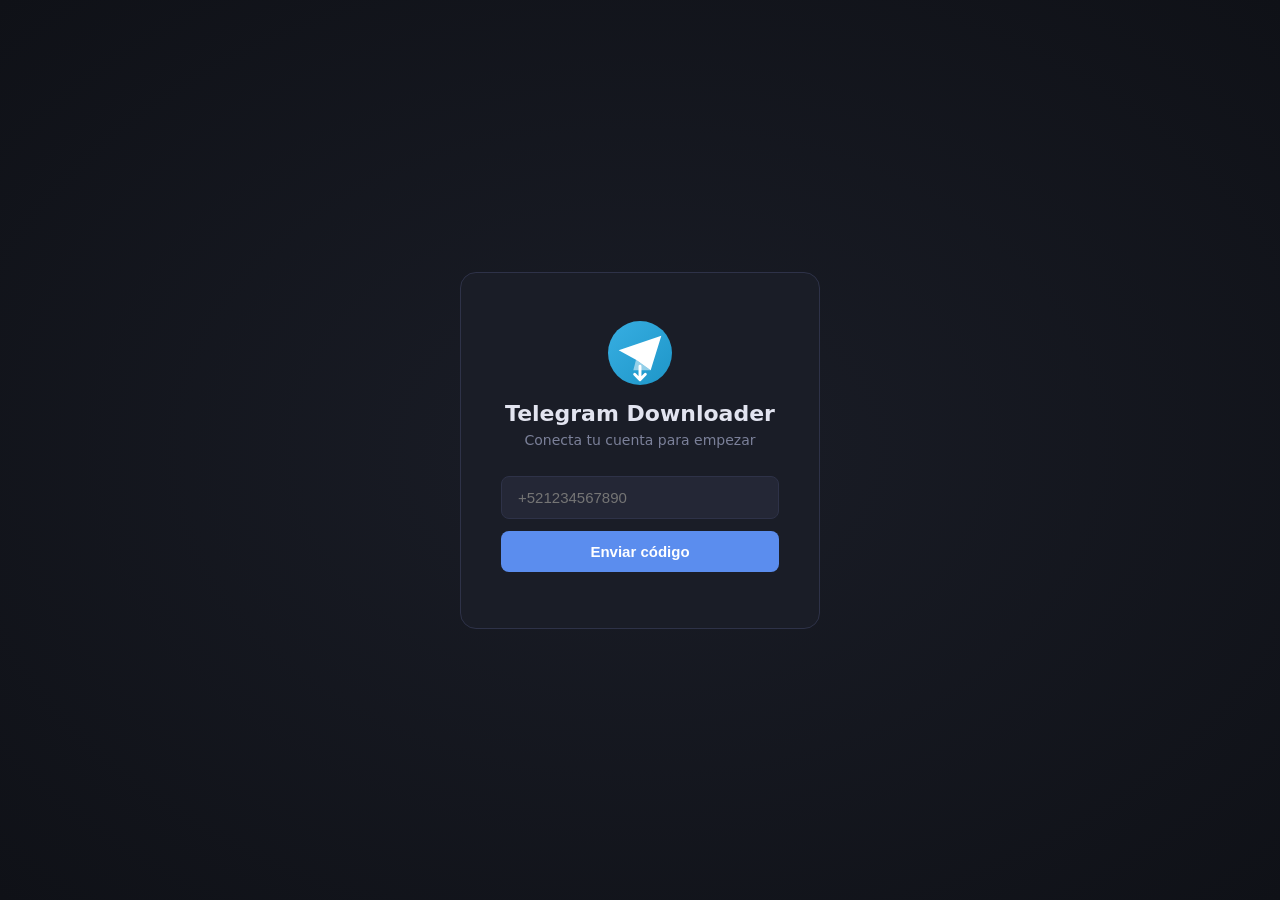
==== public/index.html @ 9ed3519a "Add configurable download locations and interactive preview - Settings page lets you configure downl" ====
<!DOCTYPE html>
<html lang="es">
<head>
  <meta charset="UTF-8">
  <meta name="viewport" content="width=device-width, initial-scale=1.0">
  <title>Telegram Downloader</title>
  <link rel="stylesheet" href="style.css">
</head>
<body>
  <!-- LOGIN -->
  <div id="screen-login" class="screen active">
    <div class="login-box">
      <div class="logo">
        <svg xmlns="http://www.w3.org/2000/svg" viewBox="0 0 48 48" width="64" height="64">
          <defs>
            <linearGradient id="tg-login-bg" x1="0%" y1="0%" x2="100%" y2="100%">
              <stop offset="0%" stop-color="#37aee2"/>
              <stop offset="100%" stop-color="#1e96c8"/>
            </linearGradient>
          </defs>
          <circle cx="24" cy="24" r="24" fill="url(#tg-login-bg)"/>
          <path d="M8 22L40 11L32 37L21 29Z" fill="white"/>
          <path d="M21 29L19 37L32 37Z" fill="rgba(255,255,255,0.5)"/>
          <path d="M24 34L24 43M20 40L24 44L28 40" stroke="white" stroke-width="2.2" stroke-linecap="round" stroke-linejoin="round" fill="none"/>
        </svg>
      </div>
      <h1>Telegram Downloader</h1>
      <p class="subtitle">Conecta tu cuenta para empezar</p>
      <div id="login-phone-step">
        <input id="input-phone" type="tel" placeholder="+521234567890" autocomplete="tel">
        <button id="btn-send-code" class="btn-primary">Enviar código</button>
      </div>
      <div id="login-code-step" class="hidden">
        <p class="hint">Ingresa el código que recibiste en Telegram</p>
        <input id="input-code" type="text" placeholder="12345" maxlength="6">
        <button id="btn-verify-code" class="btn-primary">Verificar</button>
        <button id="btn-back-phone" class="btn-ghost">← Cambiar número</button>
      </div>
      <div id="login-error" class="error hidden"></div>
    </div>
  </div>

  <!-- MAIN APP -->
  <div id="screen-app" class="screen hidden">
    <!-- SIDEBAR -->
    <aside id="sidebar">
      <div class="sidebar-header">
        <span class="app-title">
          <svg xmlns="http://www.w3.org/2000/svg" viewBox="0 0 48 48" width="20" height="20" style="vertical-align:middle;margin-right:6px;margin-bottom:2px">
            <defs>
              <linearGradient id="tg-sidebar-bg" x1="0%" y1="0%" x2="100%" y2="100%">
                <stop offset="0%" stop-color="#37aee2"/>
                <stop offset="100%" stop-color="#1e96c8"/>
              </linearGradient>
            </defs>
            <circle cx="24" cy="24" r="24" fill="url(#tg-sidebar-bg)"/>
            <path d="M8 22L40 11L32 37L21 29Z" fill="white"/>
            <path d="M21 29L19 37L32 37Z" fill="rgba(255,255,255,0.5)"/>
            <path d="M24 34L24 43M20 40L24 44L28 40" stroke="white" stroke-width="2.2" stroke-linecap="round" stroke-linejoin="round" fill="none"/>
          </svg>TG Downloader</span>
        <button id="btn-logout" title="Cerrar sesión">⏻</button>
      </div>
      <nav>
        <button class="nav-btn active" data-view="channels">📡 Canales</button>
        <button class="nav-btn" data-view="downloads">⬇️ Descargas</button>
        <button class="nav-btn" data-view="settings">⚙️ Configuración</button>
      </nav>
    </aside>

    <!-- CONTENT -->
    <main id="main-content">

      <!-- CHANNELS VIEW -->
      <div id="view-channels" class="view active">
        <div class="view-header">
          <h2>Canales</h2>
          <button id="btn-refresh-channels" class="btn-icon" title="Refrescar">↺</button>
        </div>
        <div class="search-bar">
          <input id="input-search-channels" type="text" placeholder="Buscar canal...">
        </div>
        <div id="channels-list" class="list-container">
          <div class="loading">Cargando canales...</div>
        </div>
      </div>

      <!-- CHANNEL DETAIL VIEW -->
      <div id="view-channel-detail" class="view">
        <div class="view-header">
          <button id="btn-back-channels" class="btn-icon">←</button>
          <h2 id="channel-detail-title">Canal</h2>
        </div>
        <div class="toolbar">
          <label class="checkbox-label">
            <input type="checkbox" id="chk-select-all"> Seleccionar todo
          </label>
          <div class="toolbar-right">
            <div class="dest-picker">
              <input id="input-subfolder" type="text" placeholder="NombreSerie" class="folder-input">
              <div class="dest-preview" id="dest-preview">📁 /downloads/…</div>
            </div>
            <button id="btn-start-download" class="btn-primary" disabled>⬇️ Descargar seleccionados</button>
          </div>
        </div>
        <div id="videos-list" class="list-container">
          <div class="loading">Cargando videos...</div>
        </div>
      </div>

      <!-- SETTINGS VIEW -->
      <div id="view-settings" class="view">
        <div class="view-header">
          <h2>Configuración</h2>
        </div>
        <div class="settings-body">
          <div class="settings-section">
            <div class="settings-title">Carpeta base de descargas</div>
            <div class="settings-desc">Subcarpeta dentro de <code>/downloads</code> donde se guardarán los archivos. Déjalo vacío para guardar directamente en <code>/downloads</code>.</div>
            <div class="settings-row">
              <span class="settings-prefix">/downloads/</span>
              <input id="input-downloads-root" type="text" placeholder="Series" class="settings-input">
            </div>
            <div class="settings-preview" id="settings-path-preview">📁 /downloads/…</div>
            <button id="btn-save-settings" class="btn-primary settings-save">Guardar</button>
          </div>
        </div>
      </div>

      <!-- DOWNLOADS VIEW -->
      <div id="view-downloads" class="view">
        <div class="view-header">
          <h2>Descargas</h2>
          <button id="btn-clear-completed" class="btn-ghost">Limpiar completadas</button>
        </div>
        <div id="downloads-list" class="list-container">
          <div class="empty-state">No hay descargas activas.</div>
        </div>
      </div>

    </main>
  </div>

  <!-- TOAST -->
  <div id="toast" class="toast hidden"></div>

  <script src="app.js"></script>
</body>
</html>
---- public/style.css ----
:root {
  --bg: #0f1117;
  --bg2: #1a1d27;
  --bg3: #242736;
  --border: #2e3248;
  --accent: #5b8dee;
  --accent-hover: #4a7cdf;
  --green: #3dd68c;
  --yellow: #f5c842;
  --red: #e05c5c;
  --text: #e2e4f0;
  --muted: #7b8099;
  --sidebar-w: 220px;
}

* { box-sizing: border-box; margin: 0; padding: 0; }

body {
  font-family: 'Segoe UI', system-ui, sans-serif;
  background: var(--bg);
  color: var(--text);
  height: 100vh;
  overflow: hidden;
}

/* ── SCREENS ── */
.screen { display: none; width: 100%; height: 100vh; }
.screen.active { display: flex; }
.hidden { display: none !important; }

/* ── LOGIN ── */
#screen-login {
  align-items: center;
  justify-content: center;
  background: radial-gradient(ellipse at center, #1a1d27 0%, #0f1117 100%);
}
.login-box {
  background: var(--bg2);
  border: 1px solid var(--border);
  border-radius: 16px;
  padding: 48px 40px;
  width: 360px;
  text-align: center;
}
.logo { margin-bottom: 16px; display: flex; justify-content: center; }
.login-box h1 { font-size: 22px; font-weight: 700; margin-bottom: 6px; }
.subtitle { color: var(--muted); font-size: 14px; margin-bottom: 28px; }
.hint { color: var(--muted); font-size: 13px; margin-bottom: 14px; }
.login-box input {
  width: 100%;
  background: var(--bg3);
  border: 1px solid var(--border);
  color: var(--text);
  padding: 12px 16px;
  border-radius: 8px;
  font-size: 15px;
  margin-bottom: 12px;
  outline: none;
  transition: border-color 0.2s;
}
.login-box input:focus { border-color: var(--accent); }
.error { color: var(--red); font-size: 13px; margin-top: 10px; padding: 8px; background: rgba(224,92,92,0.1); border-radius: 6px; }

/* ── BUTTONS ── */
.btn-primary {
  width: 100%;
  background: var(--accent);
  color: #fff;
  border: none;
  padding: 12px;
  border-radius: 8px;
  font-size: 15px;
  font-weight: 600;
  cursor: pointer;
  transition: background 0.2s;
  margin-bottom: 8px;
}
.btn-primary:hover { background: var(--accent-hover); }
.btn-primary:disabled { background: var(--bg3); color: var(--muted); cursor: not-allowed; }
.btn-ghost {
  background: transparent;
  border: 1px solid var(--border);
  color: var(--muted);
  padding: 8px 16px;
  border-radius: 8px;
  font-size: 13px;
  cursor: pointer;
  transition: all 0.2s;
}
.btn-ghost:hover { border-color: var(--text); color: var(--text); }
.btn-icon {
  background: var(--bg3);
  border: 1px solid var(--border);
  color: var(--text);
  width: 36px; height: 36px;
  border-radius: 8px;
  font-size: 16px;
  cursor: pointer;
  display: flex; align-items: center; justify-content: center;
  transition: background 0.2s;
  flex-shrink: 0;
}
.btn-icon:hover { background: var(--border); }

/* ── APP LAYOUT ── */
#screen-app { flex-direction: row; }

/* ── SIDEBAR ── */
#sidebar {
  width: var(--sidebar-w);
  background: var(--bg2);
  border-right: 1px solid var(--border);
  display: flex;
  flex-direction: column;
  flex-shrink: 0;
}
.sidebar-header {
  display: flex;
  align-items: center;
  justify-content: space-between;
  padding: 20px 16px;
  border-bottom: 1px solid var(--border);
}
.app-title { font-weight: 700; font-size: 15px; }
#btn-logout {
  background: none; border: none; color: var(--muted);
  cursor: pointer; font-size: 16px; padding: 4px;
  border-radius: 4px; transition: color 0.2s;
}
#btn-logout:hover { color: var(--red); }
nav { padding: 12px 8px; display: flex; flex-direction: column; gap: 4px; }
.nav-btn {
  background: transparent;
  border: none;
  color: var(--muted);
  text-align: left;
  padding: 10px 12px;
  border-radius: 8px;
  font-size: 14px;
  cursor: pointer;
  transition: all 0.2s;
}
.nav-btn:hover { background: var(--bg3); color: var(--text); }
.nav-btn.active { background: var(--bg3); color: var(--accent); font-weight: 600; }

/* ── MAIN ── */
#main-content {
  flex: 1;
  overflow: hidden;
  display: flex;
  flex-direction: column;
}
.view { display: none; flex-direction: column; height: 100%; overflow: hidden; }
.view.active { display: flex; }

.view-header {
  display: flex;
  align-items: center;
  gap: 12px;
  padding: 20px 24px 16px;
  border-bottom: 1px solid var(--border);
  flex-shrink: 0;
}
.view-header h2 { font-size: 18px; font-weight: 700; flex: 1; }

.search-bar { padding: 12px 24px; flex-shrink: 0; }
.search-bar input {
  width: 100%;
  background: var(--bg2);
  border: 1px solid var(--border);
  color: var(--text);
  padding: 10px 14px;
  border-radius: 8px;
  font-size: 14px;
  outline: none;
}
.search-bar input:focus { border-color: var(--accent); }

/* ── TOOLBAR ── */
.toolbar {
  display: flex;
  align-items: center;
  justify-content: space-between;
  padding: 10px 24px;
  border-bottom: 1px solid var(--border);
  flex-shrink: 0;
  gap: 12px;
  flex-wrap: wrap;
}
.toolbar-right { display: flex; align-items: flex-end; gap: 12px; flex-wrap: wrap; }
.toolbar label { font-size: 13px; color: var(--muted); }
.folder-input {
  background: var(--bg3);
  border: 1px solid var(--border);
  color: var(--text);
  padding: 7px 12px;
  border-radius: 6px;
  font-size: 13px;
  width: 180px;
  outline: none;
}
.folder-input:focus { border-color: var(--accent); }
.folder-path-label { font-size: 13px; color: var(--muted); white-space: nowrap; }
.toolbar .btn-primary { width: auto; padding: 8px 18px; font-size: 13px; margin: 0; }

/* ── Destination picker ── */
.dest-picker { display: flex; flex-direction: column; gap: 6px; }
.dest-preview {
  font-size: 11px; color: var(--muted); font-family: monospace;
  white-space: nowrap; overflow: hidden; text-overflow: ellipsis; max-width: 360px;
}

/* ── Settings ── */
.settings-body { padding: 28px 24px; overflow-y: auto; flex: 1; }
.settings-section {
  background: var(--bg2); border: 1px solid var(--border);
  border-radius: 12px; padding: 24px; max-width: 460px;
}
.settings-title { font-size: 15px; font-weight: 700; margin-bottom: 8px; }
.settings-desc { font-size: 13px; color: var(--muted); margin-bottom: 16px; line-height: 1.6; }
.settings-desc code { background: var(--bg3); padding: 1px 6px; border-radius: 4px; font-size: 11px; color: var(--text); font-family: monospace; }
.settings-row { display: flex; align-items: stretch; margin-bottom: 8px; }
.settings-prefix {
  font-family: monospace; font-size: 13px; color: var(--muted);
  background: var(--bg3); border: 1px solid var(--border); border-right: none;
  padding: 8px 10px; border-radius: 6px 0 0 6px; white-space: nowrap; display: flex; align-items: center;
}
.settings-input {
  flex: 1; background: var(--bg3); border: 1px solid var(--border); color: var(--text);
  padding: 8px 12px; border-radius: 0 6px 6px 0; font-size: 13px; outline: none;
}
.settings-input:focus { border-color: var(--accent); }
.settings-preview { font-size: 11px; color: var(--muted); font-family: monospace; margin-bottom: 18px; }
.settings-save { width: auto; padding: 9px 22px; font-size: 13px; margin: 0; }
.checkbox-label { display: flex; align-items: center; gap: 8px; cursor: pointer; color: var(--text); font-size: 13px; }
.checkbox-label input { width: 16px; height: 16px; cursor: pointer; accent-color: var(--accent); }

/* ── LISTS ── */
.list-container {
  flex: 1;
  overflow-y: auto;
  padding: 8px 16px 24px;
}
.list-container::-webkit-scrollbar { width: 6px; }
.list-container::-webkit-scrollbar-track { background: transparent; }
.list-container::-webkit-scrollbar-thumb { background: var(--border); border-radius: 3px; }

.loading, .empty-state {
  text-align: center;
  color: var(--muted);
  padding: 48px 24px;
  font-size: 14px;
}

/* ── CHANNEL CARD ── */
.channel-card {
  display: flex;
  align-items: center;
  gap: 12px;
  padding: 12px 14px;
  border-radius: 10px;
  cursor: pointer;
  transition: background 0.15s;
  margin-bottom: 4px;
}
.channel-card:hover { background: var(--bg3); }
.channel-avatar {
  width: 42px; height: 42px;
  border-radius: 50%;
  background: var(--accent);
  display: flex; align-items: center; justify-content: center;
  font-size: 18px;
  font-weight: 700;
  color: #fff;
  flex-shrink: 0;
}
.channel-info { flex: 1; min-width: 0; }
.channel-title { font-size: 14px; font-weight: 600; white-space: nowrap; overflow: hidden; text-overflow: ellipsis; }
.channel-meta { font-size: 12px; color: var(--muted); margin-top: 2px; }
.channel-arrow { color: var(--muted); font-size: 16px; }

/* ── VIDEO ROW ── */
.video-row {
  display: flex;
  align-items: center;
  gap: 12px;
  padding: 10px 12px;
  border-radius: 8px;
  transition: background 0.15s;
  margin-bottom: 2px;
}
.video-row:hover { background: var(--bg3); }
.video-row input[type=checkbox] { width: 16px; height: 16px; cursor: pointer; accent-color: var(--accent); flex-shrink: 0; }
.video-num { color: var(--muted); font-size: 12px; font-family: monospace; width: 40px; flex-shrink: 0; }
.video-caption { flex: 1; font-size: 13px; white-space: nowrap; overflow: hidden; text-overflow: ellipsis; }
.video-caption .no-caption { color: var(--muted); font-style: italic; }

/* ── DOWNLOAD CARD ── */
.download-card {
  background: var(--bg2);
  border: 1px solid var(--border);
  border-radius: 10px;
  padding: 16px 18px;
  margin-bottom: 10px;
}
.download-card-header {
  display: flex;
  align-items: center;
  justify-content: space-between;
  margin-bottom: 10px;
}
.download-title { font-size: 14px; font-weight: 600; }
.download-status {
  font-size: 11px;
  font-weight: 600;
  padding: 3px 10px;
  border-radius: 12px;
  text-transform: uppercase;
  letter-spacing: 0.5px;
}
.status-running { background: rgba(91,141,238,0.15); color: var(--accent); }
.status-completed { background: rgba(61,214,140,0.15); color: var(--green); }
.status-error { background: rgba(224,92,92,0.15); color: var(--red); }
.status-queued { background: rgba(245,200,66,0.15); color: var(--yellow); }

.progress-bar-wrap {
  background: var(--bg3);
  border-radius: 4px;
  height: 6px;
  margin-bottom: 8px;
  overflow: hidden;
}
.progress-bar-fill {
  height: 100%;
  background: var(--accent);
  border-radius: 4px;
  transition: width 0.4s ease;
}
.progress-bar-fill.completed { background: var(--green); }
.progress-bar-fill.error { background: var(--red); }

.download-stats {
  display: flex;
  gap: 16px;
  font-size: 12px;
  color: var(--muted);
  margin-bottom: 10px;
}
.download-stats span b { color: var(--text); }

.download-log {
  background: #0d1117;
  border-radius: 6px;
  padding: 8px 12px;
  font-family: monospace;
  font-size: 11px;
  color: var(--muted);
  max-height: 120px;
  overflow-y: auto;
  line-height: 1.6;
}
.log-ok { color: var(--green); }
.log-skip { color: var(--muted); }
.log-fail { color: var(--red); }
.log-dl { color: var(--accent); }

.download-card-footer {
  display: flex;
  justify-content: flex-end;
  margin-top: 10px;
}

/* ── BADGE ── */
.badge {
  background: var(--accent);
  color: #fff;
  border-radius: 10px;
  font-size: 11px;
  font-weight: 700;
  padding: 2px 7px;
  margin-left: 6px;
}

/* ── TOAST ── */
.toast {
  position: fixed;
  bottom: 24px;
  left: 50%;
  transform: translateX(-50%);
  background: var(--bg3);
  border: 1px solid var(--border);
  color: var(--text);
  padding: 10px 20px;
  border-radius: 8px;
  font-size: 13px;
  z-index: 1000;
  pointer-events: none;
  opacity: 1;
  transition: opacity 0.3s;
}
.toast.hidden { opacity: 0; }
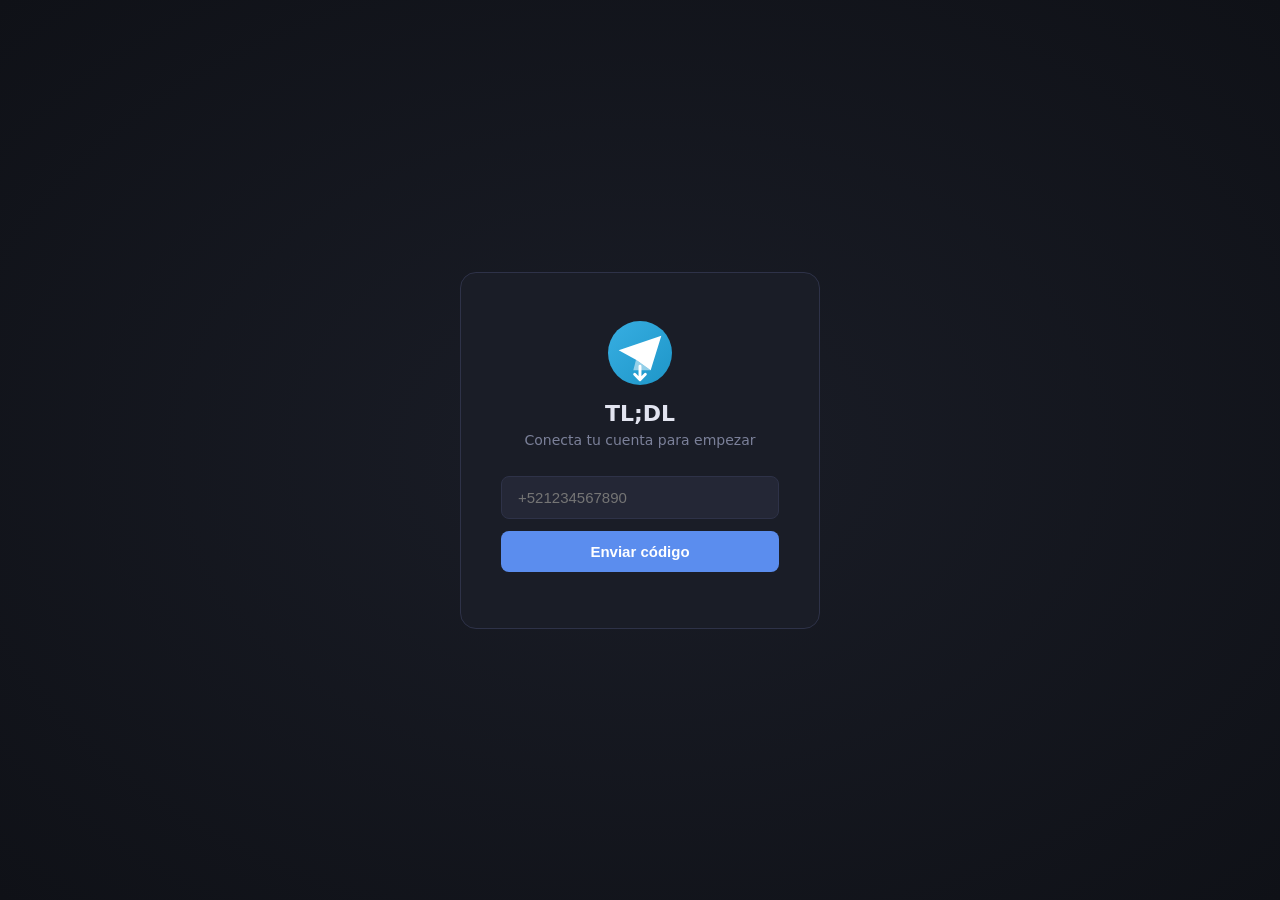
==== commit e2885f98: "fix: replace manual MTProto auth with client.start() Promise bridge Fixes PHONE_CODE_EXPIRED error c" ====
--- a/public/index.html
+++ b/public/index.html
@@ -3,7 +3,7 @@
 <head>
   <meta charset="UTF-8">
   <meta name="viewport" content="width=device-width, initial-scale=1.0">
-  <title>Telegram Downloader</title>
+  <title>TL;DL</title>
   <link rel="stylesheet" href="style.css">
 </head>
 <body>
@@ -24,7 +24,7 @@
           <path d="M24 34L24 43M20 40L24 44L28 40" stroke="white" stroke-width="2.2" stroke-linecap="round" stroke-linejoin="round" fill="none"/>
         </svg>
       </div>
-      <h1>Telegram Downloader</h1>
+      <h1>TL;DL</h1>
       <p class="subtitle">Conecta tu cuenta para empezar</p>
       <div id="login-phone-step">
         <input id="input-phone" type="tel" placeholder="+521234567890" autocomplete="tel">
@@ -35,6 +35,11 @@
         <input id="input-code" type="text" placeholder="12345" maxlength="6">
         <button id="btn-verify-code" class="btn-primary">Verificar</button>
         <button id="btn-back-phone" class="btn-ghost">← Cambiar número</button>
+      </div>
+      <div id="login-password-step" class="hidden">
+        <p class="hint">Ingresa tu contraseña de verificación en dos pasos</p>
+        <input id="input-password" type="password" placeholder="Contraseña 2FA">
+        <button id="btn-verify-password" class="btn-primary">Continuar</button>
       </div>
       <div id="login-error" class="error hidden"></div>
     </div>
@@ -102,7 +107,8 @@
             <button id="btn-start-download" class="btn-primary" disabled>⬇️ Descargar seleccionados</button>
           </div>
         </div>
-        <div id="videos-list" class="list-container">
+        <div id="media-filter-bar" class="media-filter-bar"></div>
+      <div id="videos-list" class="list-container">
           <div class="loading">Cargando videos...</div>
         </div>
       </div>
--- a/public/style.css
+++ b/public/style.css
@@ -294,6 +294,16 @@
 .video-num { color: var(--muted); font-size: 12px; font-family: monospace; width: 40px; flex-shrink: 0; }
 .video-caption { flex: 1; font-size: 13px; white-space: nowrap; overflow: hidden; text-overflow: ellipsis; }
 .video-caption .no-caption { color: var(--muted); font-style: italic; }
+.media-badge {
+  font-size: 9px; font-weight: 700; padding: 2px 6px; border-radius: 4px;
+  text-transform: uppercase; letter-spacing: 0.5px; flex-shrink: 0; font-family: monospace;
+}
+.media-badge-video    { background: rgba(91,141,238,0.15);  color: var(--accent); }
+.media-badge-document { background: rgba(245,200,66,0.15);  color: var(--yellow); }
+.media-badge-photo    { background: rgba(61,214,140,0.15);  color: var(--green); }
+.media-badge-audio    { background: rgba(232,125,78,0.15);  color: #e87d4e; }
+.media-badge-voice    { background: rgba(232,125,78,0.15);  color: #e87d4e; }
+.media-badge-gif      { background: rgba(124,92,191,0.15);  color: #7c5cbf; }
 
 /* ── DOWNLOAD CARD ── */
 .download-card {
